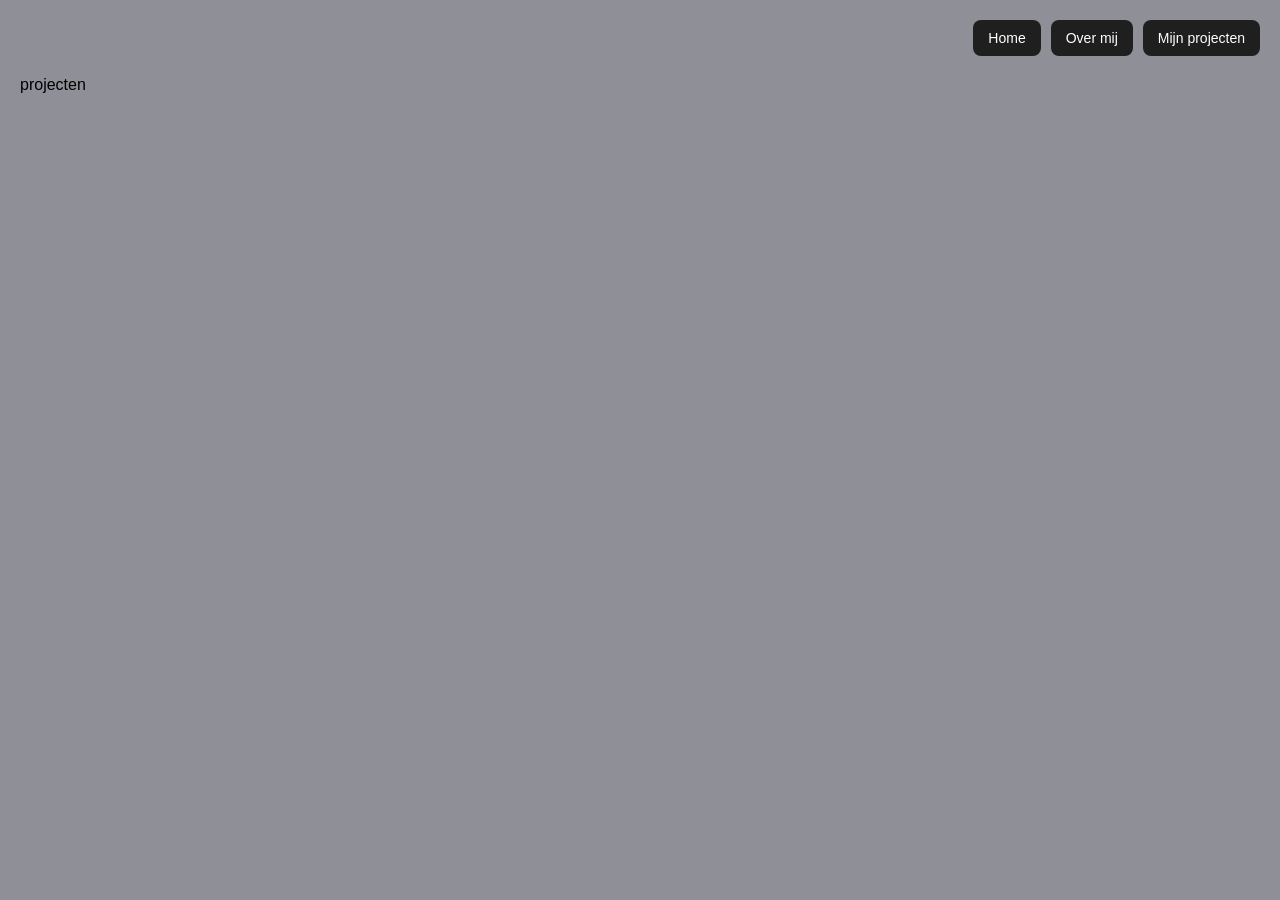
==== mijnProjecten.html @ 7b7ebc23 "bezig" ====
<!DOCTYPE html>
<html lang="en">

<head>
    <meta charset="UTF-8">
    <meta name="viewport" content="width=device-width, initial-scale=1.0">
    <link rel="stylesheet" href="css/style.css">
    <title>Document</title>
</head>

<body>
    <header class="header">
        <button class="menu-toggle" aria-label="Menu openen" aria-expanded="false" type="button">
            <span></span>
            <span></span>
            <span></span>
        </button>

        <nav class="nav-menu" aria-label="Hoofdnavigatie">
            <a href="index.html"><button type="button">Home</button></a>
            <a href="overMij.html"><button type="button">Over mij</button></a>
            <a href="mijnProjecten.html"><button type="button">Mijn projecten</button></a>
        </nav>
    </header>

    <p>
        projecten
    </p>

    <script src="js/main.js"></script>
</body>

</html>
---- css/style.css ----
* {
  padding: 0;
  margin: 0;
  box-sizing: border-box;
}

html {
  font-size: 62.5%;
  font-family: sans-serif;
}

body {
  min-height: 100vh;
  display: flex;
  flex-direction: column;
  font-size: 1.6rem;
  padding: 20px;
  background-color: rgb(143, 143, 152);
}

.header {
  display: flex;
  justify-content: flex-end;
  align-items: center;
  gap: 1rem;
  margin-bottom: 2rem;
}

footer {
  margin-top: auto;
  padding: 1.5rem 0;
  width: 100%;
}

.nav-menu {
  display: flex;
  gap: 1rem;
}

.nav-menu button,
.menu-toggle {
  border: none;
  border-radius: 8px;
  background-color: #1f1f1f;
  color: #fff;
  padding: 1rem 1.5rem;
  font-size: 1.4rem;
  cursor: pointer;
}

.nav-menu button:hover,
.menu-toggle:hover {
  background-color: #333;
}

.menu-toggle {
  display: none;
  flex-direction: column;
  justify-content: center;
  align-items: center;
  width: 50px;
  height: 50px;
  padding: 0;
  gap: 0.5rem;
}

.menu-toggle span {
  display: block;
  width: 22px;
  height: 3px;
  background-color: #fff;
  border-radius: 2px;
  transition: all 0.3s ease;
}

@media (max-width: 600px) {
  .header {
    display: block;
  }

  .menu-toggle {
    display: flex;
    margin-left: auto;
  }

  .nav-menu {
    display: none;
    flex-direction: column;
    width: 100%;
    margin-top: 1rem;
  }

  .header.open .nav-menu {
    display: flex;
  }

  .header.open .menu-toggle span:nth-child(1) {
    transform: rotate(45deg) translate(5px, 5px);
  }

  .header.open .menu-toggle span:nth-child(2) {
    opacity: 0;
  }

  .header.open .menu-toggle span:nth-child(3) {
    transform: rotate(-45deg) translate(5px, -5px);
  }
}
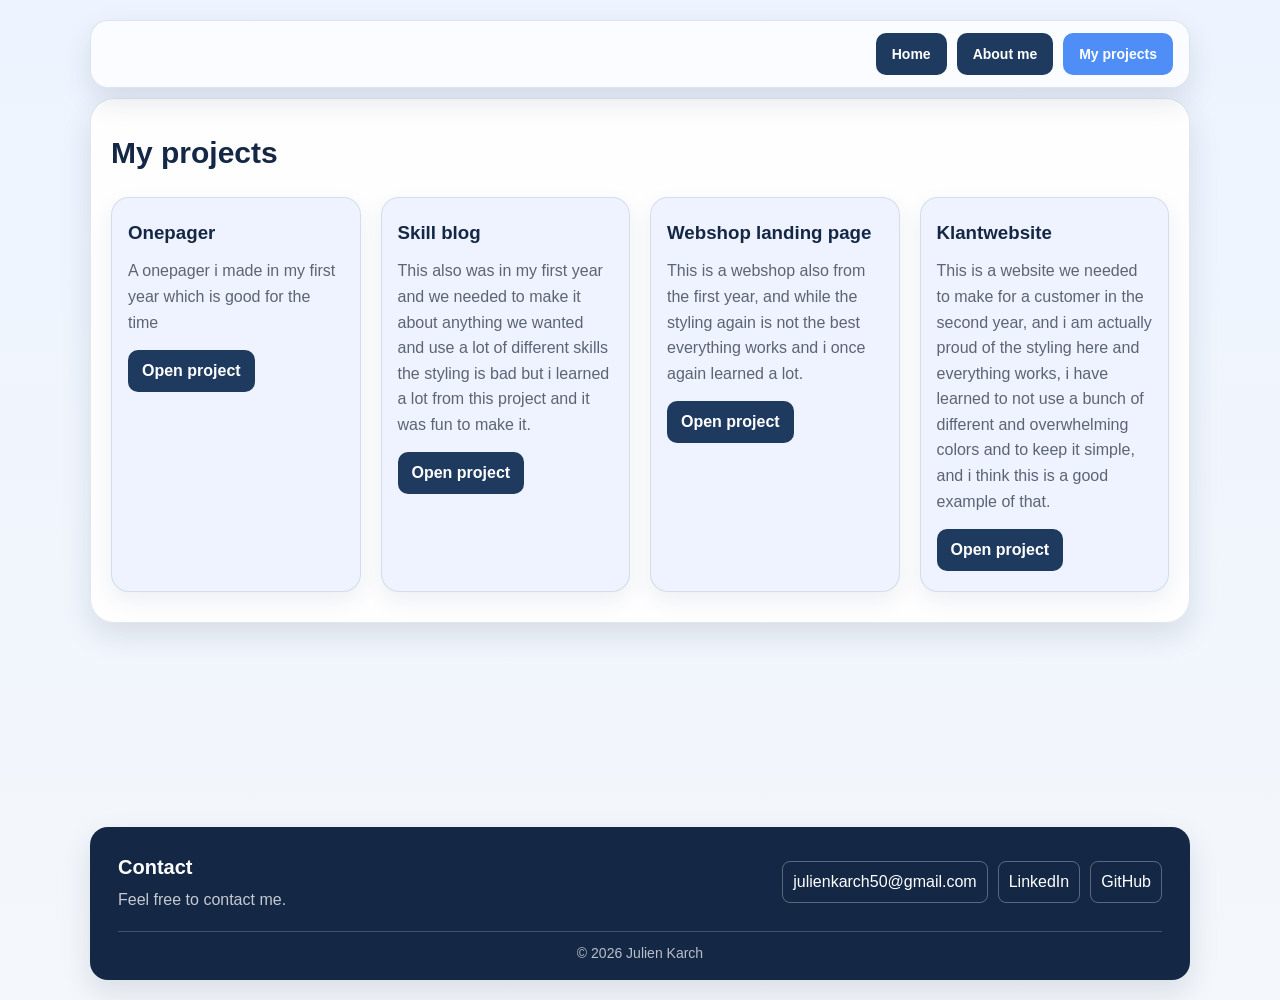
==== commit 82c91bea: "klaar" ====
--- a/mijnProjecten.html
+++ b/mijnProjecten.html
@@ -1,31 +1,79 @@
 <!DOCTYPE html>
-<html lang="en">
+<html lang="nl">
 
 <head>
     <meta charset="UTF-8">
     <meta name="viewport" content="width=device-width, initial-scale=1.0">
     <link rel="stylesheet" href="css/style.css">
-    <title>Document</title>
+    <title>My projects</title>
 </head>
 
 <body>
     <header class="header">
-        <button class="menu-toggle" aria-label="Menu openen" aria-expanded="false" type="button">
+        <button class="menu-toggle" type="button">
             <span></span>
             <span></span>
             <span></span>
         </button>
 
-        <nav class="nav-menu" aria-label="Hoofdnavigatie">
-            <a href="index.html"><button type="button">Home</button></a>
-            <a href="overMij.html"><button type="button">Over mij</button></a>
-            <a href="mijnProjecten.html"><button type="button">Mijn projecten</button></a>
+        <nav class="nav-menu">
+            <a href="index.html">Home</a>
+            <a href="overMij.html">About me</a>
+            <a href="mijnProjecten.html" class="active">My projects</a>
         </nav>
     </header>
 
-    <p>
-        projecten
-    </p>
+    <main class="first-page">
+        <h2 class="titel">My projects</h2>
+
+        <div class="project-list">
+            <article class="project-card">
+                <h3>Onepager</h3>
+                <p>A onepager i made in my first year which is good for the time</p>
+                <a href="https://37757.hosts2.ma-cloud.nl/onepager_1.4/index.html" target="_blank">Open project</a>
+            </article>
+
+            <article class="project-card">
+                <h3>Skill blog</h3>
+                <p>This also was in my first year and we needed to make it about anything we wanted and use a lot of different skills
+                    the styling is bad but i learned a lot from this project and it was fun to make it.
+                </p>
+                <a href="https://37757.hosts2.ma-cloud.nl/skill_blog.html" target="_blank">Open project</a>
+            </article>
+
+            <article class="project-card">
+                <h3>Webshop landing page</h3>
+                <p>This is a webshop also from the first year, and while the styling again is not the best
+                    everything works and i once again learned a lot.
+                </p>
+                <a href="https://37757.hosts2.ma-cloud.nl/bo_webshop_1_4/landingspage.html" target="_blank">Open project</a>
+            </article>
+
+            <article class="project-card">
+                <h3>Klantwebsite</h3>
+                <p>This is a website we needed to make for a customer in the second year, and i am actually proud of the styling here
+                    and everything works, i have learned to not use a bunch of different and overwhelming colors and to keep it simple, 
+                    and i think this is a good example of that.
+                </p>
+                <a href="https://37757.hosts2.ma-cloud.nl/klantwebsite%20_2.1/" target="_blank">Open project</a>
+            </article>
+        </div>
+    </main>
+
+    <footer class="site-footer">
+        <div class="footer-content">
+            <div class="footer-intro">
+                <h2>Contact</h2>
+                <p>Feel free to contact me.</p>
+            </div>
+            <div class="footer-links">
+                <a href="mailto:julienkarch50@gmail.com">julienkarch50@gmail.com</a>
+                <a href="https://www.linkedin.com/in/julien-karch-1b0b4b1b9/" target="_blank" rel="noopener noreferrer">LinkedIn</a>
+                <a href="https://github.com/37757" target="_blank" rel="noopener noreferrer">GitHub</a>
+            </div>
+        </div>
+        <p class="footer-copyright">&copy; 2026 Julien Karch</p>
+    </footer>
 
     <script src="js/main.js"></script>
 </body>
--- a/css/style.css
+++ b/css/style.css
@@ -4,53 +4,115 @@
   box-sizing: border-box;
 }
 
+:root {
+  --bg: #f4f7fb;
+  --surface-alt: #eef3ff;
+  --primary: #1f3a5f;
+  --primary-dark: #142846;
+  --accent: #4f8ef7;
+  --text: #1b1f2a;
+  --muted: #5d6472;
+  --border: rgba(31, 58, 95, 0.12);
+  --shadow: 0 12px 30px rgba(20, 40, 70, 0.12);
+}
+
 html {
   font-size: 62.5%;
   font-family: sans-serif;
+  scroll-behavior: smooth;
 }
 
 body {
-  min-height: 100vh;
+  min-height: 100rem;
   display: flex;
   flex-direction: column;
   font-size: 1.6rem;
-  padding: 20px;
-  background-color: rgb(143, 143, 152);
+  line-height: 1.6;
+  color: var(--text);
+  background: linear-gradient(180deg, #edf4ff 0%, var(--bg) 100%);
+}
+
+@view-transition {
+  navigation: auto;
+}
+
+::view-transition-old(root) {
+  animation: fade-out 0.5s ease both;
+}
+
+::view-transition-new(root) {
+  animation: fade-in 0.5s ease both;
+}
+
+@keyframes fade-in {
+  from {
+    opacity: 0;
+  }
+
+  to {
+    opacity: 1;
+  }
+}
+
+@keyframes fade-out {
+  from {
+    opacity: 1;
+  }
+
+  to {
+    opacity: 0;
+  }
+}
+
+img {
+  max-width: 100%;
+  display: block;
 }
 
 .header {
+  width: min(1100px, calc(100% - 32px));
+  margin: 2rem auto 1rem;
   display: flex;
   justify-content: flex-end;
   align-items: center;
+  gap: 1.5rem;
+  padding: 1.2rem 1.6rem;
+  background: rgba(255, 255, 255, 0.7);
+  border: 1px solid var(--border);
+  border-radius: 18px;
+  backdrop-filter: blur(8px);
+  box-shadow: var(--shadow);
+}
+
+.nav-menu {
+  display: flex;
+  align-items: center;
   gap: 1rem;
-  margin-bottom: 2rem;
-}
-
-footer {
-  margin-top: auto;
-  padding: 1.5rem 0;
-  width: 100%;
-}
-
-.nav-menu {
-  display: flex;
-  gap: 1rem;
-}
-
-.nav-menu button,
+  flex-wrap: wrap;
+}
+
+.nav-menu a,
 .menu-toggle {
+  text-decoration: none;
   border: none;
-  border-radius: 8px;
-  background-color: #1f1f1f;
+  border-radius: 10px;
+  background: var(--primary);
   color: #fff;
-  padding: 1rem 1.5rem;
+  padding: 1rem 1.6rem;
   font-size: 1.4rem;
+  font-weight: 600;
   cursor: pointer;
-}
-
-.nav-menu button:hover,
+  transition: transform 0.2s ease, background 0.2s ease, box-shadow 0.2s ease;
+}
+
+.nav-menu a:hover,
 .menu-toggle:hover {
-  background-color: #333;
+  background: var(--primary-dark);
+  transform: translateY(-1px);
+}
+
+.nav-menu a.active {
+  background: var(--accent);
 }
 
 .menu-toggle {
@@ -58,10 +120,10 @@
   flex-direction: column;
   justify-content: center;
   align-items: center;
-  width: 50px;
-  height: 50px;
+  width: 52px;
+  height: 52px;
   padding: 0;
-  gap: 0.5rem;
+  gap: 0.45rem;
 }
 
 .menu-toggle span {
@@ -69,13 +131,203 @@
   width: 22px;
   height: 3px;
   background-color: #fff;
-  border-radius: 2px;
+  border-radius: 3px;
   transition: all 0.3s ease;
 }
 
-@media (max-width: 600px) {
+.first-page {
+  width: min(1100px, calc(100% - 32px));
+  margin: 0 auto 4rem;
+  background: rgba(255, 255, 255, 0.9);
+  border: 1px solid var(--border);
+  border-radius: 24px;
+  padding: 3rem 2rem;
+  box-shadow: var(--shadow);
+}
+
+.titel {
+  font-size: clamp(2.4rem, 3rem, 4rem);
+  margin-bottom: 2rem;
+  color: var(--primary-dark);
+}
+
+.ik {
+  display: grid;
+  grid-template-columns: 220px 1fr;
+  gap: 2.5rem;
+  align-items: center;
+}
+
+.ik-img {
+  width: 220px;
+  height: 220px;
+  object-fit: cover;
+  border-radius: 50%;
+  border: 5px solid rgba(79, 142, 247, 0.2);
+  box-shadow: var(--shadow);
+}
+
+.ik-text {
+  font-size: 1.8rem;
+}
+
+.skills {
+  margin-top: 3rem;
+  padding: 2rem;
+  background: var(--surface-alt);
+  border: 1px solid var(--border);
+  border-radius: 18px;
+}
+
+.skills h2 {
+  margin-bottom: 1.5rem;
+  color: var(--primary-dark);
+}
+
+.skill + .skill {
+  margin-top: 1.5rem;
+}
+
+.skill-label {
+  display: flex;
+  justify-content: space-between;
+  align-items: center;
+  margin-bottom: 0.5rem;
+}
+
+.skill-label h3 {
+  font-size: 1.6rem;
+}
+
+.skill-label span {
+  color: var(--muted);
+  font-weight: 600;
+}
+
+.skill-bar {
+  height: 1.2rem;
+  overflow: hidden;
+  background: rgba(31, 58, 95, 0.14);
+  border-radius: 999px;
+}
+
+.skill-progress {
+  display: block;
+  height: 100%;
+  background: var(--accent);
+  border-radius: inherit;
+}
+
+footer {
+  width: min(1100px, calc(100% - 32px));
+  margin: auto auto 2rem;
+}
+
+.site-footer {
+  padding: 2.4rem 2.8rem 1.6rem;
+  color: #fff;
+  background: var(--primary-dark);
+  border-radius: 18px;
+  box-shadow: var(--shadow);
+}
+
+.footer-content {
+  display: flex;
+  justify-content: space-between;
+  align-items: center;
+  gap: 2rem;
+}
+
+.footer-intro h2 {
+  margin-bottom: 0.4rem;
+  font-size: 2rem;
+}
+
+.footer-intro p {
+  color: rgba(255, 255, 255, 0.75);
+}
+
+.footer-links {
+  display: flex;
+  flex-wrap: wrap;
+  gap: 1rem;
+}
+
+.footer-links a {
+  color: #fff;
+  text-decoration: none;
+  padding: 0.7rem 1rem;
+  border: 1px solid rgba(255, 255, 255, 0.3);
+  border-radius: 8px;
+}
+
+.footer-links a:hover,
+.footer-links a:focus-visible {
+  background: var(--accent);
+  border-color: var(--accent);
+}
+
+.footer-copyright {
+  margin-top: 1.8rem;
+  padding-top: 1rem;
+  color: rgba(255, 255, 255, 0.7);
+  text-align: center;
+  border-top: 1px solid rgba(255, 255, 255, 0.2);
+  font-size: 1.4rem;
+}
+
+.project-list {
+  display: grid;
+  grid-template-columns: repeat(auto-fit, minmax(240px, 1fr));
+  gap: 2rem;
+  margin-top: 2rem;
+}
+
+.project-card {
+  background: var(--surface-alt);
+  border: 1px solid var(--border);
+  border-radius: 18px;
+  padding: 2rem 1.6rem;
+  box-shadow: 0 8px 22px rgba(31, 58, 95, 0.08);
+}
+
+.project-card h3 {
+  margin-bottom: 1rem;
+  color: var(--primary-dark);
+}
+
+.project-card p {
+  margin-bottom: 1.5rem;
+  color: var(--muted);
+}
+
+.project-card a {
+  display: inline-block;
+  background: var(--primary);
+  color: #fff;
+  text-decoration: none;
+  border-radius: 10px;
+  padding: 0.8rem 1.4rem;
+  font-weight: 600;
+}
+
+.project-card a:hover {
+  background: var(--primary-dark);
+}
+
+@media (max-width: 700px) {
   .header {
     display: block;
+    padding: 1rem;
+  }
+
+  .site-footer {
+    padding: 2rem 1.6rem 1.4rem;
+  }
+
+  .footer-content {
+    align-items: flex-start;
+    flex-direction: column;
   }
 
   .menu-toggle {
@@ -86,7 +338,6 @@
   .nav-menu {
     display: none;
     flex-direction: column;
-    width: 100%;
     margin-top: 1rem;
   }
 
@@ -105,4 +356,8 @@
   .header.open .menu-toggle span:nth-child(3) {
     transform: rotate(-45deg) translate(5px, -5px);
   }
-}
+
+  .ik {
+    margin: 0 auto;
+  }
+}
